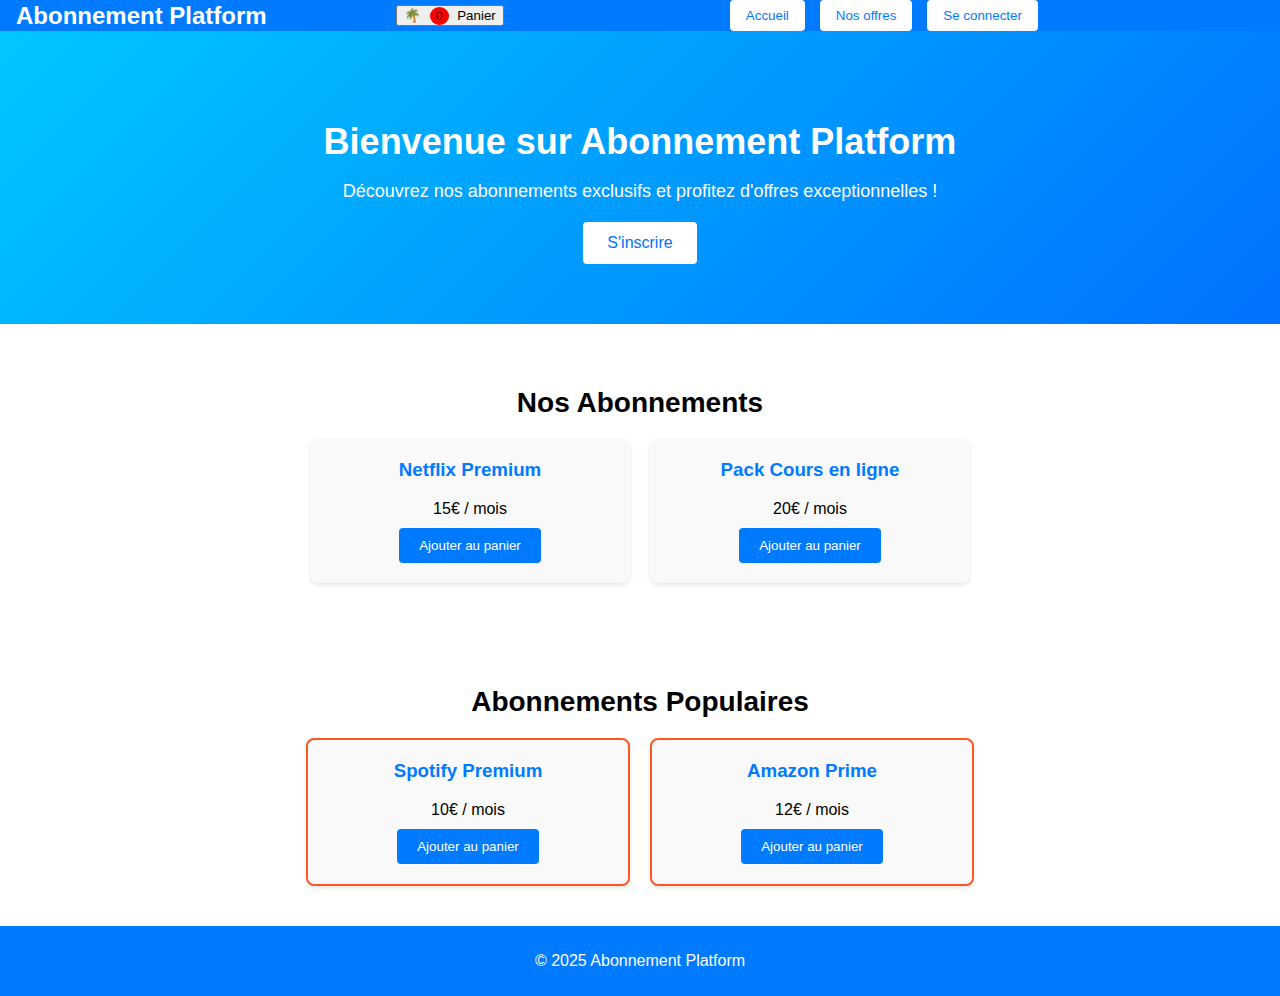
==== index.html @ 58467a4a "Add files via upload" ====
<!DOCTYPE html>
<html lang="fr">
<head>
  <meta charset="UTF-8">
  <!-- Assure que le site s'adapte aux différentes tailles d'écran -->
  <meta name="viewport" content="width=device-width, initial-scale=1.0">
  <title>Abonnement Platform</title>
  <!-- Lien vers le fichier CSS -->
  <link rel="stylesheet" href="style.css">
</head>
<body>
  <!-- ===== Navigation (Header) ===== -->
  <header>
    <!-- Barre de navigation avec logo et boutons de connexion/inscription -->
    <nav class="navbar">
      <div class="logo">
        <h1>Abonnement Platform</h1>
      </div>

      <a href="cart.html"><button onclick="openCartModal()">
        <span class="cart-icon">🌴</span>
        <span class="cart-counter" id="cart-counter">0</span>
        Panier
      </button></a>

      <div class="hamburger-menu" id="hamburger-menu">
        <span class="bar"></span>
        <span class="bar"></span>
        <span class="bar"></span>
      </div>

      <div class="nav-links">
        <a href="index.html"><button>Accueil</button></a>
        <!-- Bouton qui ouvre nos abonnements -->
        <a href="subscription.html"><button >Nos offres</button></a>
        
        <!-- Bouton qui ouvre la modale de connexion -->
        <button onclick="openLoginModal()">Se connecter</button>
        
      </div>
    </nav>
  </header>

  <!-- ===== Section Héros ===== -->
  <section class="hero">
    <h2>Bienvenue sur Abonnement Platform</h2>
    <p>Découvrez nos abonnements exclusifs et profitez d'offres exceptionnelles !</p>
    <!-- Bouton pour accéder directement au panier (par exemple) -->
    <!-- Bouton qui ouvre la modale d'inscription -->
    <button onclick="openRegisterModal()">S'inscrire</button>
  </section>

  <!-- ===== Section "Nos Abonnements" ===== -->
  <section class="subscriptions">
    <h2>Nos Abonnements</h2>
    <div class="subscription-container">
      <!-- Exemple d'abonnement -->
      <div class="subscription-item">
        <h3>Netflix Premium</h3>
        <p>15€ / mois</p>
        <!-- Bouton qui ajoute l'abonnement au panier -->
        <button onclick="addToCart('Netflix Premium', 15)">Ajouter au panier</button>
      </div>
      <div class="subscription-item">
        <h3>Pack Cours en ligne</h3>
        <p>20€ / mois</p>
        <button onclick="addToCart('Pack Cours en ligne', 20)">Ajouter au panier</button>
      </div>
      <!-- Vous pouvez ajouter d'autres abonnements ici -->
    </div>
  </section>

  <!-- ===== Section "Abonnements Populaires" ===== -->
  <section class="popular-subscriptions">
    <h2>Abonnements Populaires</h2>
    <div class="subscription-container">
      <div class="subscription-item popular">
        <h3>Spotify Premium</h3>
        <p>10€ / mois</p>
        <button onclick="addToCart('Spotify Premium', 10)">Ajouter au panier</button>
      </div>
      <div class="subscription-item popular">
        <h3>Amazon Prime</h3>
        <p>12€ / mois</p>
        <button onclick="addToCart('Amazon Prime', 12)">Ajouter au panier</button>
      </div>
      <!-- D'autres abonnements populaires peuvent être ajoutés ici -->
    </div>
  </section>

  <!-- ===== Modale de Connexion ===== -->
  <div id="loginModal" class="modal">
    <div class="modal-content">
      <!-- Bouton de fermeture de la modale -->
      <span class="close" onclick="closeLoginModal()">&times;</span>
      <h2>Se connecter</h2>
      <!-- Formulaire de connexion -->
      <form id="loginForm">
        <label for="loginEmail">Email :</label>
        <input type="email" id="loginEmail" name="loginEmail" required>
        <label for="loginPassword">Mot de passe :</label>
        <input type="password" id="loginPassword" name="loginPassword" required>
        <button type="submit">Se connecter</button>
      </form>
    </div>
  </div>

  <!-- ===== Modale d'Inscription ===== -->
  <div id="registerModal" class="modal">
    <div class="modal-content">
      <span class="close" onclick="closeRegisterModal()">&times;</span>
      <h2>S'inscrire</h2>
      <!-- Formulaire d'inscription -->
      <form id="registerForm">
        <label for="registerEmail">Email :</label>
        <input type="email" id="registerEmail" name="registerEmail" required>
        <label for="registerPassword">Mot de passe :</label>
        <input type="password" id="registerPassword" name="registerPassword" required>
        <button type="submit">S'inscrire</button>
      </form>
    </div>
  </div>

  <!-- ===== Footer ===== -->
  <footer>
    <p>© 2025 Abonnement Platform</p>
  </footer>

  <!-- Lien vers le fichier JavaScript -->
  <script src="script.js"></script>
</body>
</html>
---- style.css ----
/* ============================= */
/*       Styles Généraux        */
/* ============================= */
body {
    margin: 0;
    padding: 0;
    font-family: Arial, sans-serif;
  }
  
  /* ============================= */
  /*         Navigation           */
  /* ============================= */
  .navbar {
    display: flex;
    justify-content: space-between;
    align-items: center;
    background-color: #007BFF; /* Bleu vibrant */
    padding: 10px 20px;
    color: white;
    
  }
  
  .navbar .logo h1 {
    margin: 0;
    font-size: 24px;
  }
  
  .nav-links {
    display: flex;
    margin-left: auto;
  }
  .nav-links button {
    margin-right: 0px;
    background-color: white;
    color: #007BFF;
    border: none;
    padding: 8px 16px;
    border-radius: 4px;
    cursor: pointer;
    transition: background-color 0.3s ease;
  }
  
  .nav-links button:hover {
    background-color: #f0f0f0;
  }
  
  /* ============================= */
  /*         Section Héros        */
  /* ============================= */
  .hero {
    background: linear-gradient(135deg, #00C6FF, #0072FF); /* Dégradé dynamique */
    color: white;
    text-align: center;
    padding: 60px 20px;
  }
  
  .hero h2 {
    font-size: 36px;
    margin-bottom: 10px;
  }
  
  .hero p {
    font-size: 18px;
    margin-bottom: 20px;
  }
  
  .hero button {
    padding: 12px 24px;
    background-color: white;
    color: #0072FF;
    border: none;
    border-radius: 4px;
    cursor: pointer;
    font-size: 16px;
    transition: background-color 0.3s ease;
  }
  
  .hero button:hover {
    background-color: #f0f0f0;
  }
  
  /* ============================= */
  /*    Sections Abonnements      */
  /* ============================= */
  .subscriptions, .popular-subscriptions {
    padding: 40px 20px;
    text-align: center;
  }
  
  .subscriptions h2, .popular-subscriptions h2 {
    font-size: 28px;
    margin-bottom: 20px;
  }
  
  /* Conteneur des abonnements en disposition flexible */
  .subscription-container {
    display: flex;
    flex-wrap: wrap;
    justify-content: center;
    gap: 20px;
  }
  
  /* Style de chaque carte d'abonnement */
  .subscription-item {
    background-color: #f9f9f9;
    padding: 20px;
    width: 280px;
    border-radius: 8px;
    box-shadow: 0 2px 4px rgba(0,0,0,0.1);
    text-align: center;
  }
  
  .subscription-item h3 {
    margin-top: 0;
    color: #007BFF;
  }
  
  .subscription-item p {
    font-size: 16px;
    margin: 10px 0;
  }
  
  .subscription-item button {
    padding: 10px 20px;
    background-color: #007BFF;
    color: white;
    border: none;
    border-radius: 4px;
    cursor: pointer;
    transition: background-color 0.3s ease;
  }
  
  .subscription-item button:hover {
    background-color: #0056b3;
  }
  
  /* Accentuer les abonnements populaires */
  .subscription-item.popular {
    border: 2px solid #FF5722; /* Couleur d'accent pour les items populaires */
  }
  
  /* ============================= */
  /*         Modales              */
  /* ============================= */
  .modal {
    display: none; /* Masqué par défaut */
    position: fixed;
    z-index: 1000;
    left: 0;
    top: 0;
    width: 100%;
    height: 100%;
    overflow: auto;
    background-color: rgba(0,0,0,0.5); /* Fond semi-transparent */
  }
  
  .modal-content {
    background-color: #fff;
    margin: 10% auto; /* Centré verticalement */
    padding: 20px;
    border-radius: 8px;
    width: 90%;
    max-width: 400px;
    position: relative;
  }
  
  .modal-content h2 {
    margin-top: 0;
  }
  
  .modal-content label {
    display: block;
    margin: 10px 0 5px;
  }
  
  .modal-content input {
    width: 100%;
    padding: 8px;
    box-sizing: border-box;
  }
  
  .modal-content button {
    margin-top: 15px;
    padding: 10px;
    background-color: #007BFF;
    color: white;
    border: none;
    border-radius: 4px;
    width: 100%;
    cursor: pointer;
    transition: background-color 0.3s ease;
  }
  
  .modal-content button:hover {
    background-color: #0056b3;
  }
  
  /* Bouton de fermeture (X) */
  .close {
    position: absolute;
    top: 10px;
    right: 15px;
    color: #aaa;
    font-size: 28px;
    font-weight: bold;
    cursor: pointer;
  }
  
  .close:hover {
    color: black;
  }
  
  /* ============================= */
  /*          Footer              */
  /* ============================= */
  footer {
    background-color: #007BFF;
    color: white;
    text-align: center;
    padding: 10px 0;
  }
  
  /* ============================= */
  /*        Styles Responsive     */
  /* ============================= */
  @media (max-width: 768px) {
    .subscription-container {
      flex-direction: column;
      align-items: center;
    }
    
    .hero h2 {
      font-size: 28px;
    }
  }

  
  /* ========= Barre de Navigation Générale ========= */
.navbar {
  display: flex;
  align-items: center;
  justify-content: space-between;
  padding: 0 1rem;
  background-color: #007BFF; /* Couleur de fond vive */
  color: white;
  
}

/* Logo à gauche */
.logo {
  flex: 1;
}

/* Liens de navigation pour PC */
.nav-links {
  flex: 2;
  display: flex;
  justify-content: center;
  gap: 15px;  /* Espacement entre les éléments */
}

/* Bouton panier à droite */
.cart-container {
  flex: 1;
  display: flex;
  justify-content: flex-end;
}

/* Style du bouton panier */
.cart-container button {
  background: none;
  border: none;
  color: white;
  font-size: 16px;
  cursor: pointer;
  position: relative;
}

/* Style de l'icône et du compteur */
.cart-icon {
  margin-right: 5px;
}
.cart-counter {
  background-color: red;
  border-radius: 50%;
  padding: 2px 6px;
  font-size: 12px;
  margin-right: 5px;
}

/* ========= Menu Burger (Mobile) ========= */
/* Par défaut, le menu burger est caché sur desktop */
.hamburger-menu {
  display: none;
}

/* ========= Responsive Styles ========= */
@media (max-width: 768px) {
  /* Affichage sur mobile : logo à gauche, menu burger au centre, panier à droite */
  .navbar {
    justify-content: space-between;
  }
  
  /* Afficher le menu burger sur mobile */
  .hamburger-menu {
    display: flex;
    flex-direction: column;
    align-items: center;
    cursor: pointer;
    flex: 1;
    order: 2;
  }
  .cart-button {
    order: 1;
    flex: 1;
    text-align: center;
  }
  .hamburger-menu .bar {
    width: 25px;
    height: 3px;
    background-color: white;
    margin: 3px 0;
  }
  
  /* Masquer les liens de navigation par défaut */
  .nav-links {
    display: none;
    position: absolute;
    top: 60px; /* Ajuste selon la hauteur de la navbar */
    left: 0;
    width: 100%;
    background-color: #007BFF;
    flex-direction: column;
    align-items: center;
    gap: 10px;
    padding: 10px 0;
  }
  
  /* On conserve le logo et le panier dans leurs positions respectives */
  .logo, .cart-container {
    flex: 1;
  }
}

/* Optionnel : classe pour afficher le menu burger quand il est actif */
.nav-links.mobile-active {
  display: flex;
}
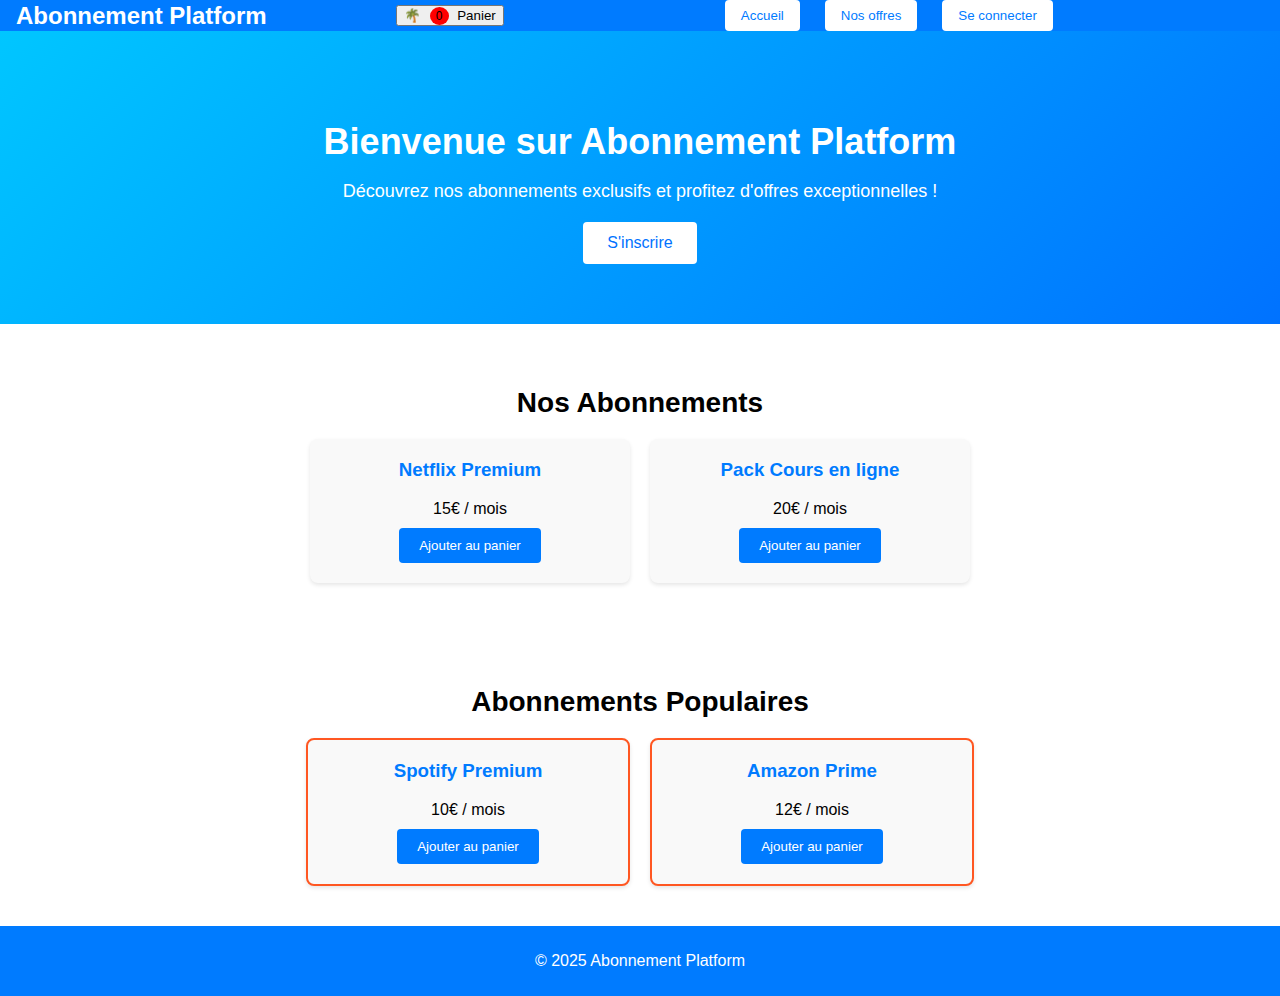
==== commit c8c96059: "Add files via upload" ====
--- a/index.html
+++ b/index.html
@@ -124,9 +124,10 @@
   <!-- ===== Footer ===== -->
   <footer>
     <p>© 2025 Abonnement Platform</p>
-  </footer>
+</footer>
 
-  <!-- Lien vers le fichier JavaScript -->
-  <script src="script.js"></script>
+<script src="script.js"></script> <!-- Lien vers le fichier JavaScript -->
+
+  
 </body>
 </html>
--- a/style.css
+++ b/style.css
@@ -30,7 +30,7 @@
     margin-left: auto;
   }
   .nav-links button {
-    margin-right: 0px;
+    margin-left: 10px;
     background-color: white;
     color: #007BFF;
     border: none;
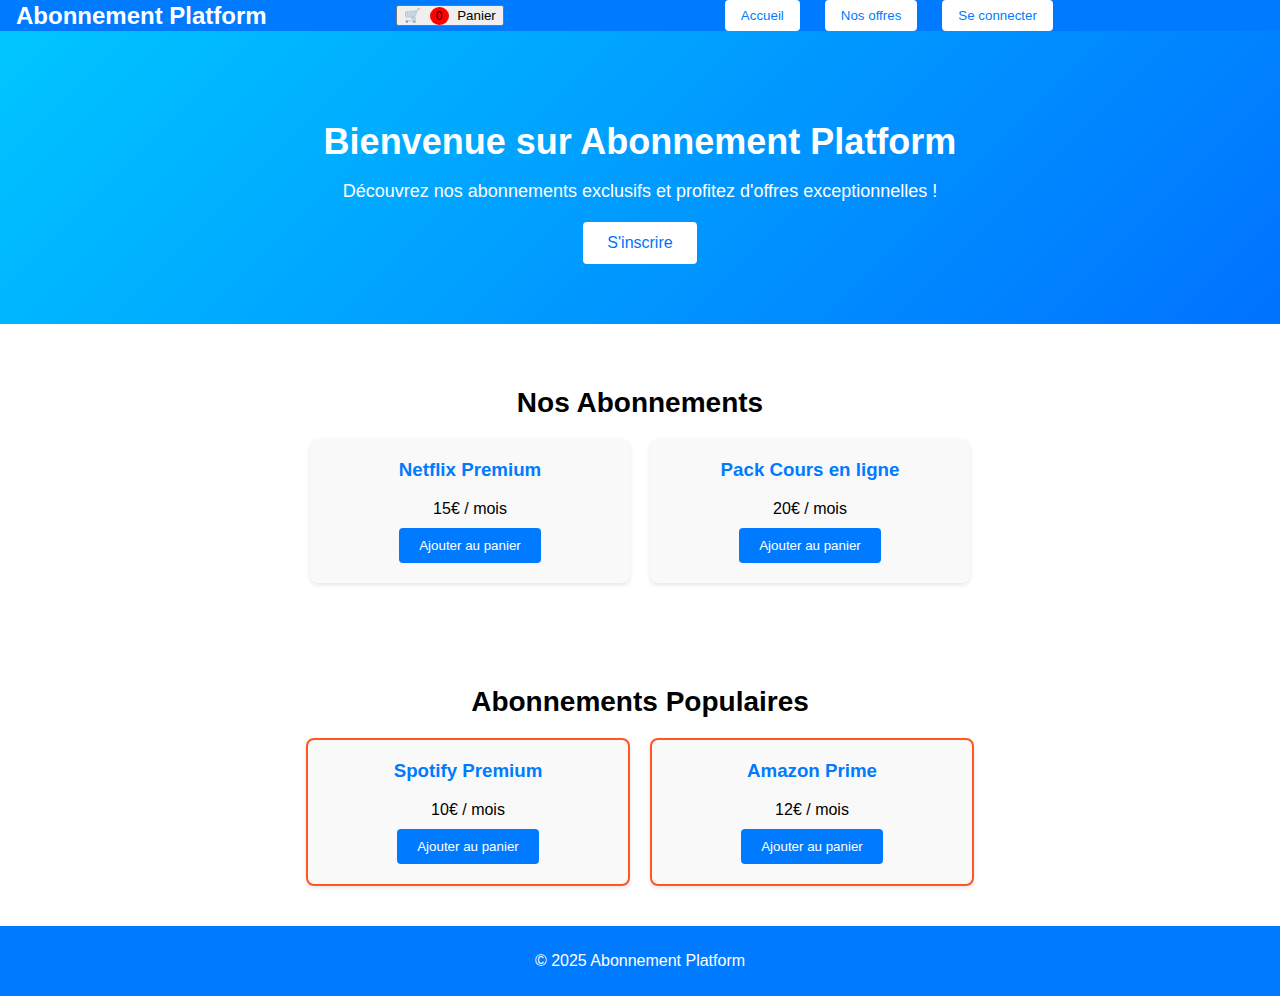
==== commit 3ac1cb85: "Add files via upload" ====
--- a/index.html
+++ b/index.html
@@ -18,7 +18,7 @@
       </div>
 
       <a href="cart.html"><button onclick="openCartModal()">
-        <span class="cart-icon">🌴</span>
+        <span class="cart-icon">🛒</span>
         <span class="cart-counter" id="cart-counter">0</span>
         Panier
       </button></a>
--- a/style.css
+++ b/style.css
@@ -346,3 +346,62 @@
 .nav-links.mobile-active {
   display: flex;
 }
+
+.cart {
+  display: flex;
+  flex-direction: column;
+  align-items: center;
+  padding: 20px;
+}
+
+.cart-actions {
+  margin-top: 20px;
+}
+.cart {
+  border: 2px solid #007BFF; /* Bordure bleue */
+  border-radius: 8px; /* Coins arrondis */
+  padding: 20px;
+  box-shadow: 0 2px 4px rgba(0, 0, 0, 0.1); /* Légère ombre portée */
+}
+
+.cart-actions button {
+  border: 2px solid #007BFF;
+  background-color: white;
+  color: #007BFF;
+  padding: 10px 20px;
+  border-radius: 4px;
+  cursor: pointer;
+  transition: background-color 0.3s ease, color 0.3s ease;
+}
+
+.cart-actions button:hover {
+  background-color: #007BFF;
+  color: white;
+}
+.offer-image {
+  width: 100%;
+  height: auto;
+  border-radius: 8px;
+  margin-bottom: 15px;
+}
+
+.cart-item {
+  display: flex;
+  align-items: center;
+  margin-bottom: 15px;
+  padding: 10px;
+  border: 1px solid #ddd;
+  border-radius: 8px;
+}
+
+.cart-item-image {
+  width: 80px;
+  height: auto;
+  border-radius: 8px;
+  margin-right: 15px;
+}
+
+.cart-item-details {
+  flex: 1;
+}
+
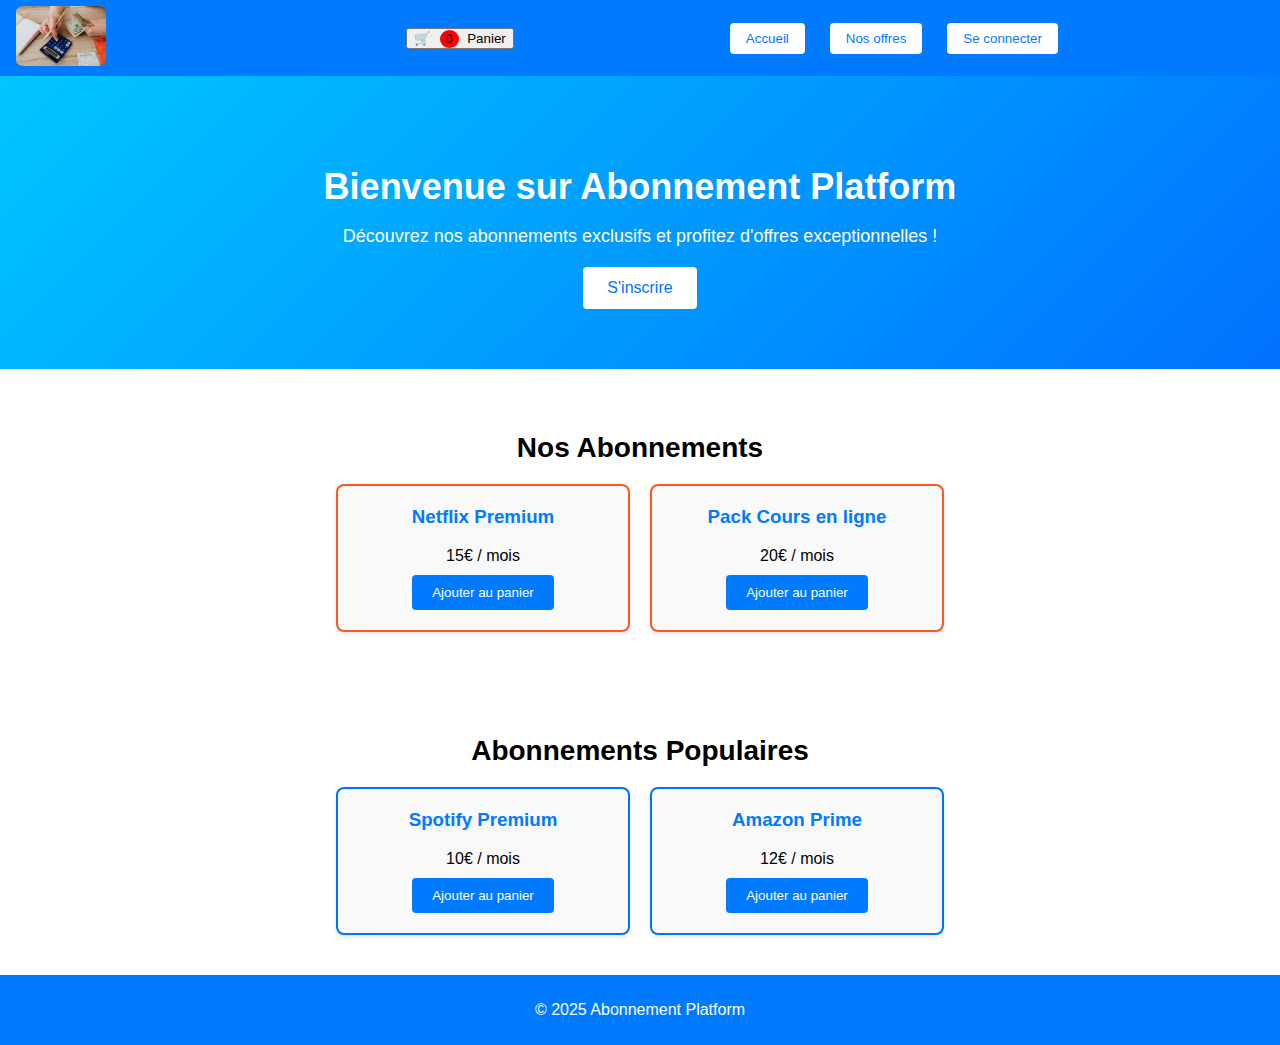
==== commit 0be55c1b: "Add files via upload" ====
--- a/index.html
+++ b/index.html
@@ -14,7 +14,7 @@
     <!-- Barre de navigation avec logo et boutons de connexion/inscription -->
     <nav class="navbar">
       <div class="logo">
-        <h1>Abonnement Platform</h1>
+        <img src="flex.jpg" alt="logo" class="logo">
       </div>
 
       <a href="cart.html"><button onclick="openCartModal()">
--- a/style.css
+++ b/style.css
@@ -1,6 +1,15 @@
 /* ============================= */
 /*       Styles Généraux        */
 /* ============================= */
+.logo{
+  width: 90px;
+  height: auto;
+  border-radius: 8px;
+  margin-right: 15px; 
+  padding-top: 3px;
+  padding-bottom: 3px;
+}
+
 body {
     margin: 0;
     padding: 0;
@@ -98,13 +107,14 @@
     flex-wrap: wrap;
     justify-content: center;
     gap: 20px;
+    padding: 0px;
   }
   
   /* Style de chaque carte d'abonnement */
   .subscription-item {
     background-color: #f9f9f9;
     padding: 20px;
-    width: 280px;
+    width: 250px;
     border-radius: 8px;
     box-shadow: 0 2px 4px rgba(0,0,0,0.1);
     text-align: center;
@@ -136,6 +146,9 @@
   
   /* Accentuer les abonnements populaires */
   .subscription-item.popular {
+    border: 2px solid #0072FF; /* Couleur d'accent pour les items populaires */
+  }
+  .subscription-item {
     border: 2px solid #FF5722; /* Couleur d'accent pour les items populaires */
   }
   
@@ -223,18 +236,7 @@
   /* ============================= */
   /*        Styles Responsive     */
   /* ============================= */
-  @media (max-width: 768px) {
-    .subscription-container {
-      flex-direction: column;
-      align-items: center;
-    }
-    
-    .hero h2 {
-      font-size: 28px;
-    }
-  }
-
-  
+
   /* ========= Barre de Navigation Générale ========= */
 .navbar {
   display: flex;
@@ -341,6 +343,20 @@
     flex: 1;
   }
 }
+@media (max-width: 768px) {
+  .subscription-container {
+    display: flex;
+    flex-wrap: wrap;
+    justify-content: center;
+    gap: 20px; /* espace entre les cartes */
+  }
+  
+  .subscription-item {
+    /* Chaque carte occupe environ 50% de la largeur de la ligne moins un peu d'espace pour le gap */
+    flex: 0 0 calc(50% - 20px);
+    box-sizing: border-box;
+  }
+}
 
 /* Optionnel : classe pour afficher le menu burger quand il est actif */
 .nav-links.mobile-active {
@@ -385,15 +401,20 @@
   margin-bottom: 15px;
 }
 
+/* Style pour la div de chaque article du panier */
 .cart-item {
+  background-color: #f8f8f8; /* Fond clair */
+  padding: 15px;
+  margin-bottom: 15px;
+  border-radius: 8px;
+  box-shadow: 0 2px 4px rgba(0,0,0,0.1);
   display: flex;
   align-items: center;
-  margin-bottom: 15px;
-  padding: 10px;
-  border: 1px solid #ddd;
-  border-radius: 8px;
-}
-
+  border: 2px solid #007BFF;
+  
+}
+
+/* Style pour l'image dans chaque article du panier */
 .cart-item-image {
   width: 80px;
   height: auto;
@@ -401,7 +422,24 @@
   margin-right: 15px;
 }
 
+/* Style pour les détails de l'article */
 .cart-item-details {
   flex: 1;
 }
 
+/* Style pour le bouton "Supprimer" */
+.cart-item-details button {
+  background-color: #e74c3c; /* Rouge */
+  color: white;
+  border: none;
+  padding: 8px 12px;
+  border-radius: 4px;
+  cursor: pointer;
+  transition: background-color 0.3s ease;
+}
+
+.cart-item-details button:hover {
+  background-color: #c0392b;
+}
+
+
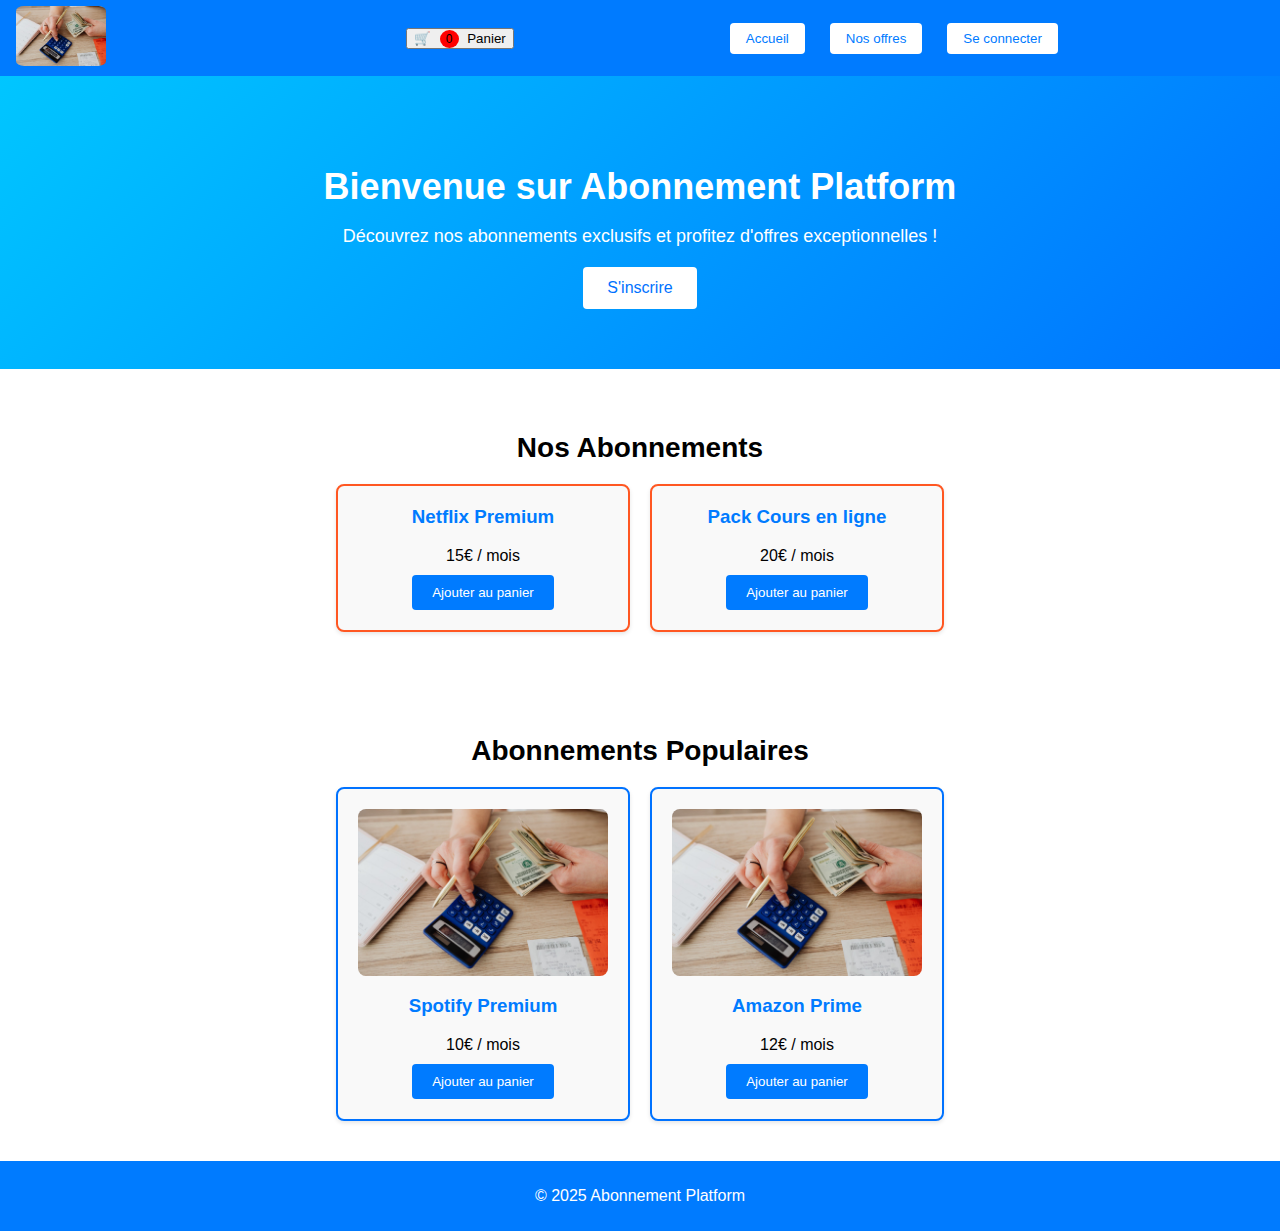
==== commit 142d068a: "Add files via upload" ====
--- a/index.html
+++ b/index.html
@@ -75,11 +75,13 @@
     <h2>Abonnements Populaires</h2>
     <div class="subscription-container">
       <div class="subscription-item popular">
+        <img src="flex.jpg" alt="Description de l'offre 1" class="offer-image">
         <h3>Spotify Premium</h3>
         <p>10€ / mois</p>
         <button onclick="addToCart('Spotify Premium', 10)">Ajouter au panier</button>
       </div>
       <div class="subscription-item popular">
+        <img src="flex.jpg" alt="Description de l'offre 1" class="offer-image">
         <h3>Amazon Prime</h3>
         <p>12€ / mois</p>
         <button onclick="addToCart('Amazon Prime', 12)">Ajouter au panier</button>
--- a/style.css
+++ b/style.css
@@ -119,6 +119,7 @@
     box-shadow: 0 2px 4px rgba(0,0,0,0.1);
     text-align: center;
   }
+
   
   .subscription-item h3 {
     margin-top: 0;
@@ -147,6 +148,12 @@
   /* Accentuer les abonnements populaires */
   .subscription-item.popular {
     border: 2px solid #0072FF; /* Couleur d'accent pour les items populaires */
+    background-color: #f9f9f9;
+    padding: 20px;
+    width: 250px;
+    border-radius: 8px;
+    box-shadow: 0 2px 4px rgba(0,0,0,0.1);
+    text-align: center; 
   }
   .subscription-item {
     border: 2px solid #FF5722; /* Couleur d'accent pour les items populaires */
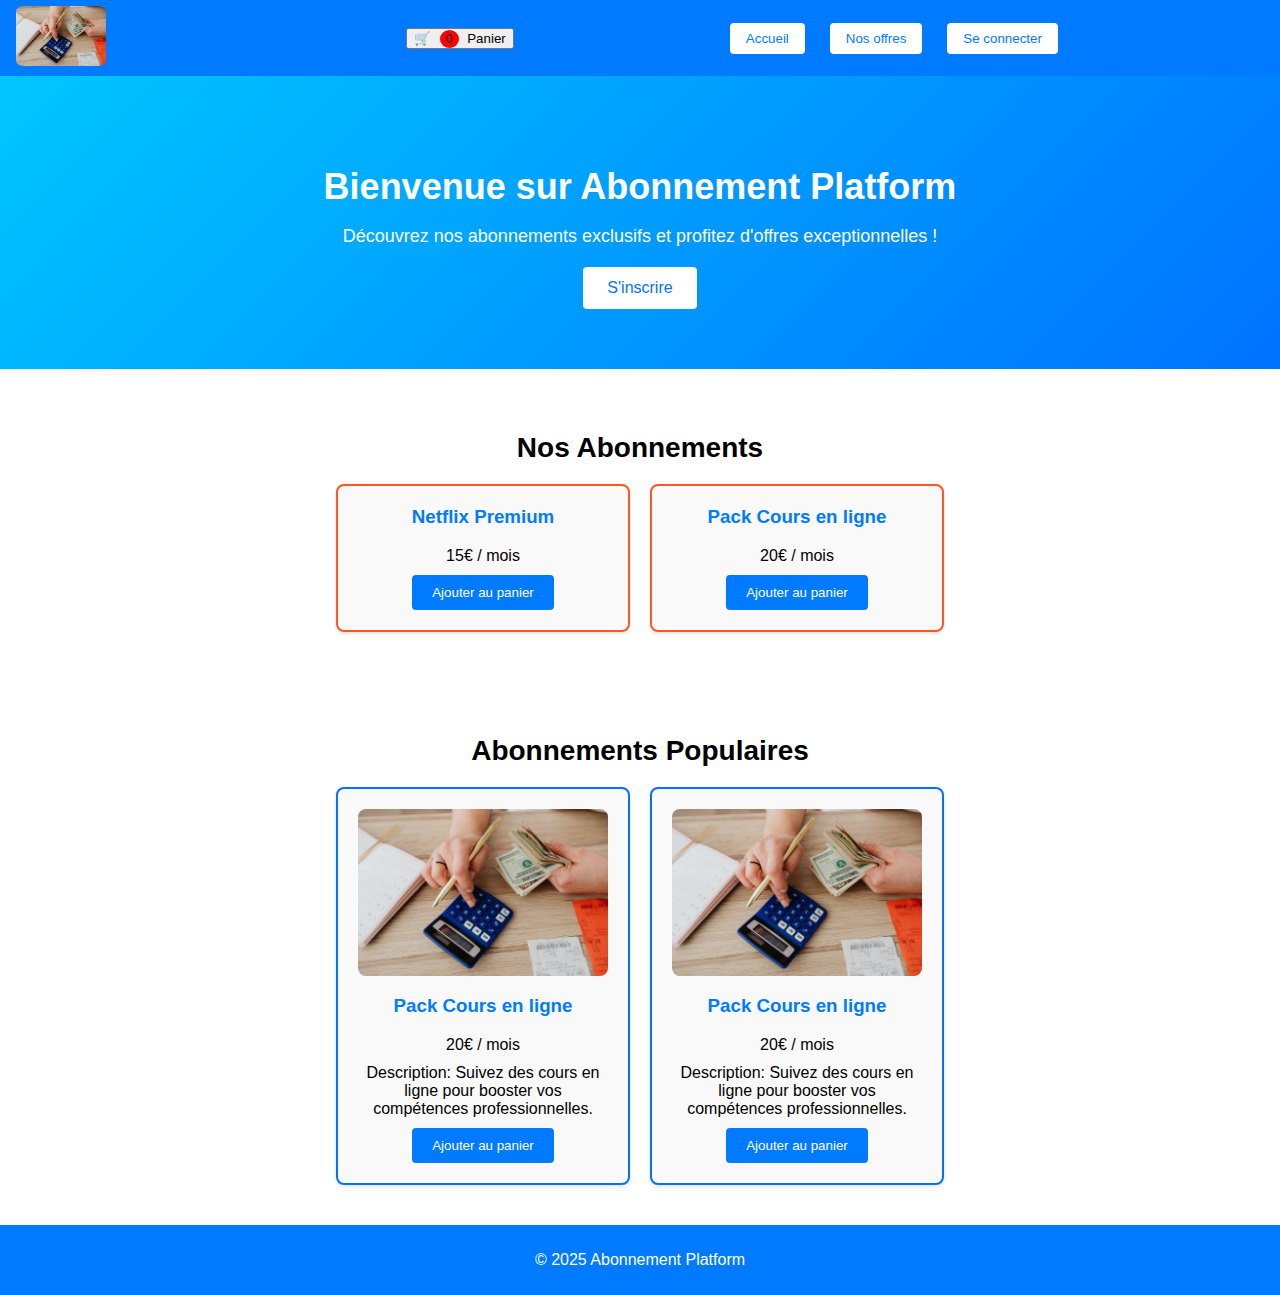
==== commit 354bf810: "Add files via upload" ====
--- a/index.html
+++ b/index.html
@@ -76,15 +76,17 @@
     <div class="subscription-container">
       <div class="subscription-item popular">
         <img src="flex.jpg" alt="Description de l'offre 1" class="offer-image">
-        <h3>Spotify Premium</h3>
-        <p>10€ / mois</p>
-        <button onclick="addToCart('Spotify Premium', 10)">Ajouter au panier</button>
+        <h3>Pack Cours en ligne</h3>
+        <p>20€ / mois</p>
+        <p>Description: Suivez des cours en ligne pour booster vos compétences professionnelles.</p>
+        <button onclick="addToCart('Pack Cours en ligne', 20, 'flex.jpg', 'Suivez des cours en ligne pour booster vos compétences professionnelles.')">Ajouter au panier</button>
       </div>
       <div class="subscription-item popular">
         <img src="flex.jpg" alt="Description de l'offre 1" class="offer-image">
-        <h3>Amazon Prime</h3>
-        <p>12€ / mois</p>
-        <button onclick="addToCart('Amazon Prime', 12)">Ajouter au panier</button>
+        <h3>Pack Cours en ligne</h3>
+        <p>20€ / mois</p>
+        <p>Description: Suivez des cours en ligne pour booster vos compétences professionnelles.</p>
+        <button onclick="addToCart('Pack Cours en ligne', 20, 'flex.jpg', 'Suivez des cours en ligne pour booster vos compétences professionnelles.')">Ajouter au panier</button>
       </div>
       <!-- D'autres abonnements populaires peuvent être ajoutés ici -->
     </div>
--- a/style.css
+++ b/style.css
@@ -130,23 +130,8 @@
     font-size: 16px;
     margin: 10px 0;
   }
-  
-  .subscription-item button {
-    padding: 10px 20px;
-    background-color: #007BFF;
-    color: white;
-    border: none;
-    border-radius: 4px;
-    cursor: pointer;
-    transition: background-color 0.3s ease;
-  }
-  
-  .subscription-item button:hover {
-    background-color: #0056b3;
-  }
-  
-  /* Accentuer les abonnements populaires */
-  .subscription-item.popular {
+   /* Accentuer les abonnements populaires */
+   .subscription-item.popular {
     border: 2px solid #0072FF; /* Couleur d'accent pour les items populaires */
     background-color: #f9f9f9;
     padding: 20px;
@@ -155,6 +140,22 @@
     box-shadow: 0 2px 4px rgba(0,0,0,0.1);
     text-align: center; 
   }
+  
+  .subscription-item button {
+    padding: 10px 20px;
+    background-color: #007BFF;
+    color: white;
+    border: none;
+    border-radius: 4px;
+    cursor: pointer;
+    transition: background-color 0.3s ease;
+  }
+  
+  .subscription-item button:hover {
+    background-color: #0056b3;
+  }
+  
+ 
   .subscription-item {
     border: 2px solid #FF5722; /* Couleur d'accent pour les items populaires */
   }
@@ -363,6 +364,7 @@
     flex: 0 0 calc(50% - 20px);
     box-sizing: border-box;
   }
+  
 }
 
 /* Optionnel : classe pour afficher le menu burger quand il est actif */
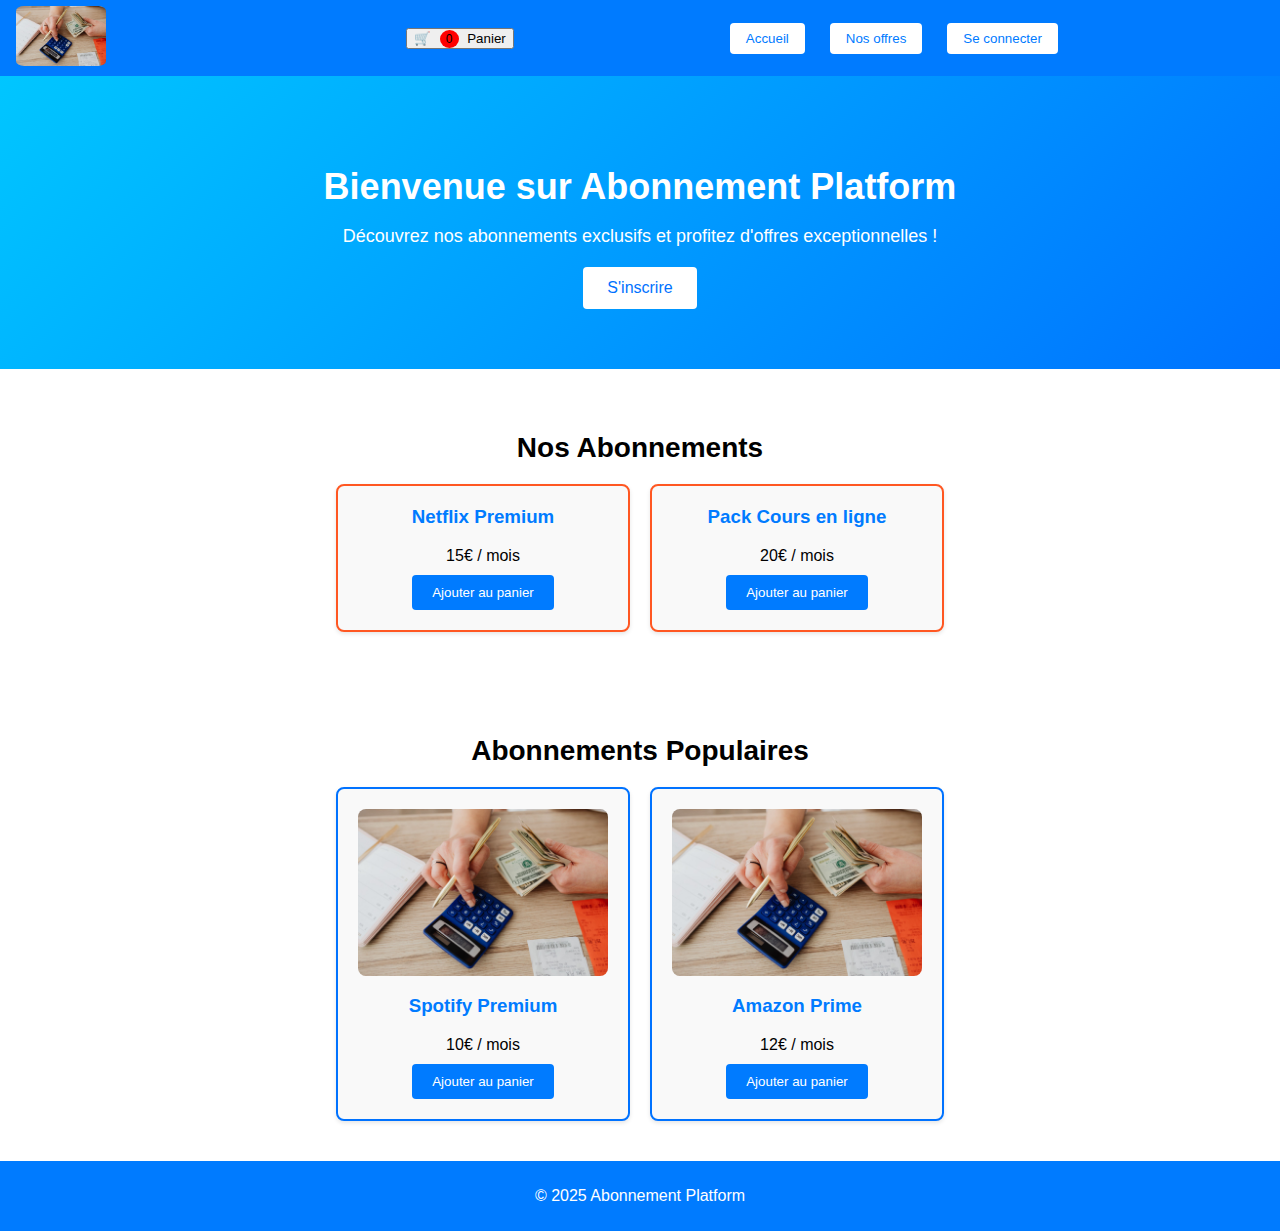
==== commit 436dc634: "Add files via upload" ====
--- a/index.html
+++ b/index.html
@@ -76,17 +76,15 @@
     <div class="subscription-container">
       <div class="subscription-item popular">
         <img src="flex.jpg" alt="Description de l'offre 1" class="offer-image">
-        <h3>Pack Cours en ligne</h3>
-        <p>20€ / mois</p>
-        <p>Description: Suivez des cours en ligne pour booster vos compétences professionnelles.</p>
-        <button onclick="addToCart('Pack Cours en ligne', 20, 'flex.jpg', 'Suivez des cours en ligne pour booster vos compétences professionnelles.')">Ajouter au panier</button>
+        <h3>Spotify Premium</h3>
+        <p>10€ / mois</p>
+        <button onclick="addToCart('Spotify Premium', 10)">Ajouter au panier</button>
       </div>
       <div class="subscription-item popular">
         <img src="flex.jpg" alt="Description de l'offre 1" class="offer-image">
-        <h3>Pack Cours en ligne</h3>
-        <p>20€ / mois</p>
-        <p>Description: Suivez des cours en ligne pour booster vos compétences professionnelles.</p>
-        <button onclick="addToCart('Pack Cours en ligne', 20, 'flex.jpg', 'Suivez des cours en ligne pour booster vos compétences professionnelles.')">Ajouter au panier</button>
+        <h3>Amazon Prime</h3>
+        <p>12€ / mois</p>
+        <button onclick="addToCart('Amazon Prime', 12)">Ajouter au panier</button>
       </div>
       <!-- D'autres abonnements populaires peuvent être ajoutés ici -->
     </div>
--- a/style.css
+++ b/style.css
@@ -118,6 +118,7 @@
     border-radius: 8px;
     box-shadow: 0 2px 4px rgba(0,0,0,0.1);
     text-align: center;
+    border: 2px solid #FF5722; /* Couleur d'accent pour les items populaires */
   }
 
   
@@ -155,11 +156,7 @@
     background-color: #0056b3;
   }
   
- 
-  .subscription-item {
-    border: 2px solid #FF5722; /* Couleur d'accent pour les items populaires */
-  }
-  
+
   /* ============================= */
   /*         Modales              */
   /* ============================= */
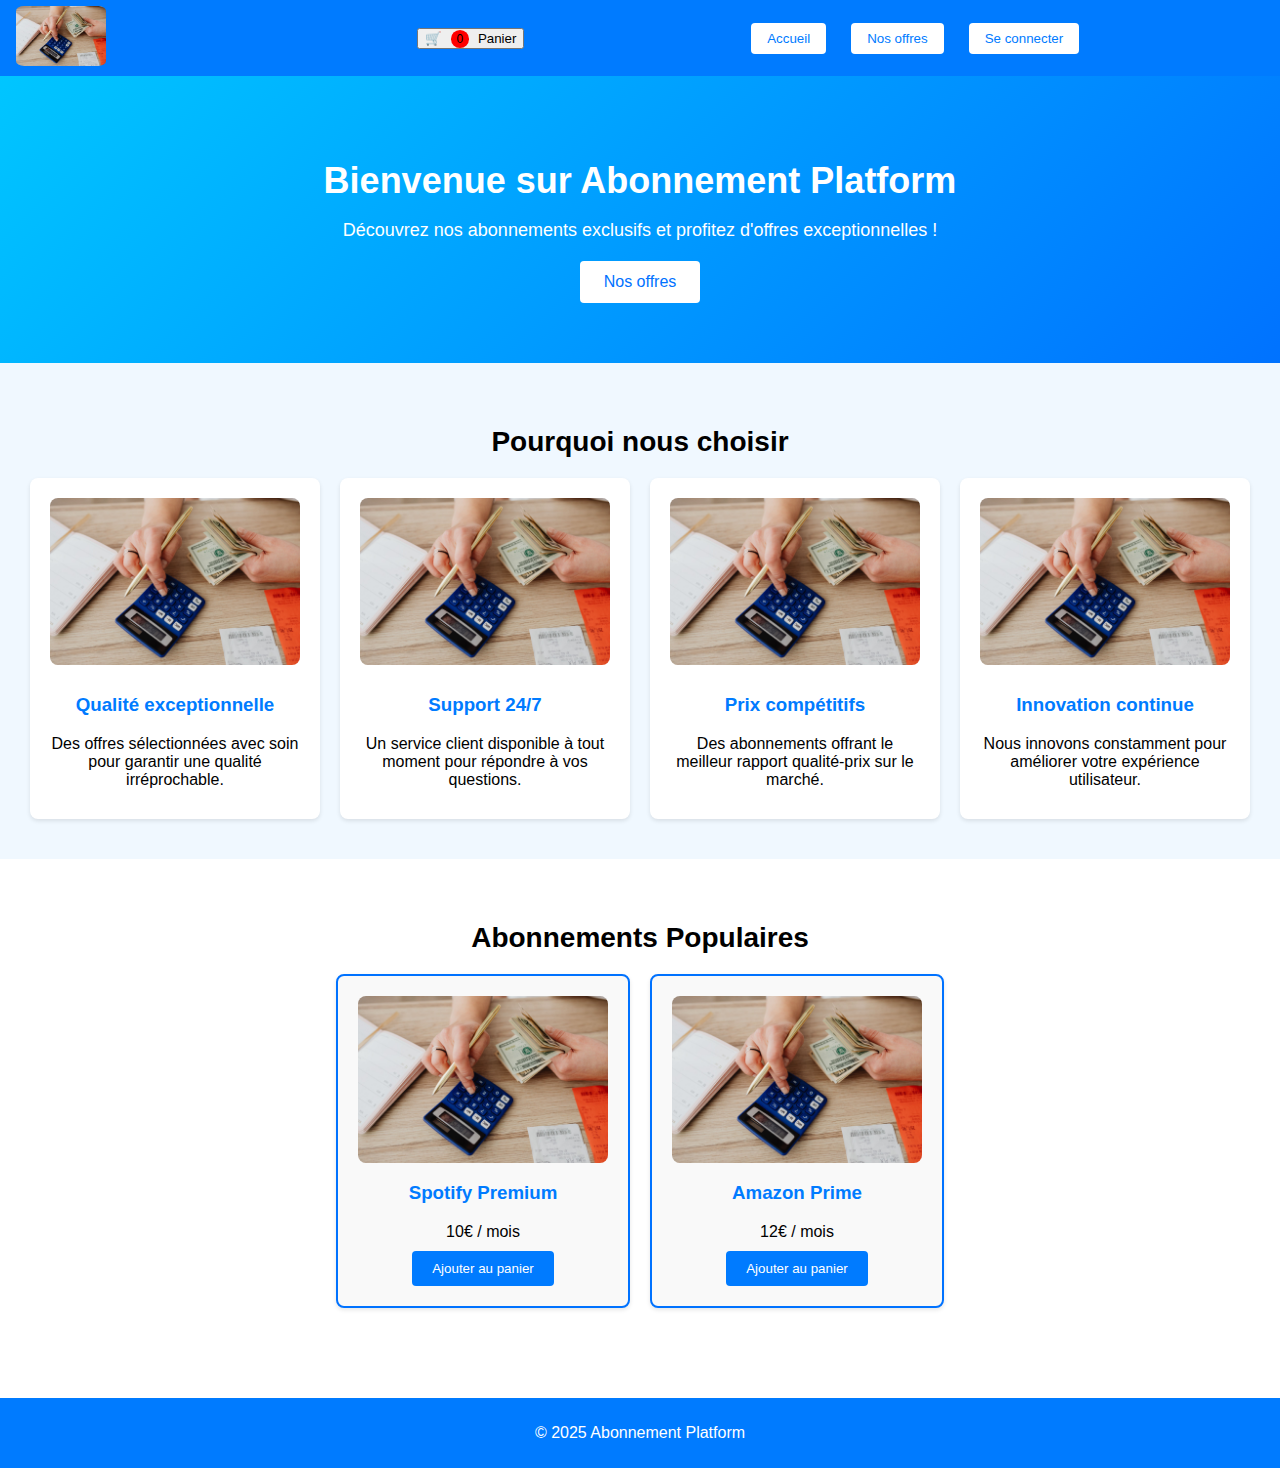
==== commit b03c9b40: "Add files via upload" ====
--- a/index.html
+++ b/index.html
@@ -14,7 +14,7 @@
     <!-- Barre de navigation avec logo et boutons de connexion/inscription -->
     <nav class="navbar">
       <div class="logo">
-        <img src="flex.jpg" alt="logo" class="logo">
+        <a href="index.html"><img src="flex.jpg" alt="logo" class="logo"></a>
       </div>
 
       <a href="cart.html"><button onclick="openCartModal()">
@@ -34,8 +34,8 @@
         <!-- Bouton qui ouvre nos abonnements -->
         <a href="subscription.html"><button >Nos offres</button></a>
         
-        <!-- Bouton qui ouvre la modale de connexion -->
-        <button onclick="openLoginModal()">Se connecter</button>
+        <!-- Bouton qui ouvre la page de connexion -->
+        <a href="login.html"><button >Se connecter</button></a>
         
       </div>
     </nav>
@@ -46,29 +46,41 @@
     <h2>Bienvenue sur Abonnement Platform</h2>
     <p>Découvrez nos abonnements exclusifs et profitez d'offres exceptionnelles !</p>
     <!-- Bouton pour accéder directement au panier (par exemple) -->
-    <!-- Bouton qui ouvre la modale d'inscription -->
-    <button onclick="openRegisterModal()">S'inscrire</button>
+    <!-- Bouton qui ouvre la page des offres -->
+    <a href="subscription.html"><button >Nos offres</button></a>
   </section>
 
-  <!-- ===== Section "Nos Abonnements" ===== -->
-  <section class="subscriptions">
-    <h2>Nos Abonnements</h2>
-    <div class="subscription-container">
-      <!-- Exemple d'abonnement -->
-      <div class="subscription-item">
-        <h3>Netflix Premium</h3>
-        <p>15€ / mois</p>
-        <!-- Bouton qui ajoute l'abonnement au panier -->
-        <button onclick="addToCart('Netflix Premium', 15)">Ajouter au panier</button>
+  <!-- ===== Section pourquoi nous choisir" ===== -->
+  <section class="why-choose-us">
+    <h2>Pourquoi nous choisir</h2>
+    <div class="why-choose-container">
+      <!-- Raison 1 : Qualité exceptionnelle -->
+      <div class="why-choose-item">
+        <img src="flex.jpg" alt="Qualité exceptionnelle" class="why-image">
+        <h3>Qualité exceptionnelle</h3>
+        <p>Des offres sélectionnées avec soin pour garantir une qualité irréprochable.</p>
       </div>
-      <div class="subscription-item">
-        <h3>Pack Cours en ligne</h3>
-        <p>20€ / mois</p>
-        <button onclick="addToCart('Pack Cours en ligne', 20)">Ajouter au panier</button>
+      <!-- Raison 2 : Support 24/7 -->
+      <div class="why-choose-item">
+        <img src="flex.jpg" alt="Support 24/7" class="why-image">
+        <h3>Support 24/7</h3>
+        <p>Un service client disponible à tout moment pour répondre à vos questions.</p>
       </div>
-      <!-- Vous pouvez ajouter d'autres abonnements ici -->
+      <!-- Raison 3 : Prix compétitifs -->
+      <div class="why-choose-item">
+        <img src="flex.jpg" alt="Prix compétitifs" class="why-image">
+        <h3>Prix compétitifs</h3>
+        <p>Des abonnements offrant le meilleur rapport qualité-prix sur le marché.</p>
+      </div>
+      <!-- Raison 4 : Innovation continue -->
+      <div class="why-choose-item">
+        <img src="flex.jpg" alt="Innovation continue" class="why-image">
+        <h3>Innovation continue</h3>
+        <p>Nous innovons constamment pour améliorer votre expérience utilisateur.</p>
+      </div>
     </div>
   </section>
+  
 
   <!-- ===== Section "Abonnements Populaires" ===== -->
   <section class="popular-subscriptions">
--- a/style.css
+++ b/style.css
@@ -14,6 +14,7 @@
     margin: 0;
     padding: 0;
     font-family: Arial, sans-serif;
+    padding-top: 70px;
   }
   
   /* ============================= */
@@ -26,6 +27,11 @@
     background-color: #007BFF; /* Bleu vibrant */
     padding: 10px 20px;
     color: white;
+    position: fixed; /* La barre reste fixe */
+    top: 0;          /* Positionnée en haut de la page */
+    left: 0;
+    width: 100%;     /* Prend toute la largeur */
+    z-index: 1000;   /* Pour qu'elle reste au-dessus du contenu */
     
   }
   
@@ -61,6 +67,7 @@
     color: white;
     text-align: center;
     padding: 60px 20px;
+    
   }
   
   .hero h2 {
@@ -108,6 +115,7 @@
     justify-content: center;
     gap: 20px;
     padding: 0px;
+    padding-bottom: 50px;
   }
   
   /* Style de chaque carte d'abonnement */
@@ -118,9 +126,8 @@
     border-radius: 8px;
     box-shadow: 0 2px 4px rgba(0,0,0,0.1);
     text-align: center;
-    border: 2px solid #FF5722; /* Couleur d'accent pour les items populaires */
-  }
-
+  }
+  
   
   .subscription-item h3 {
     margin-top: 0;
@@ -130,16 +137,6 @@
   .subscription-item p {
     font-size: 16px;
     margin: 10px 0;
-  }
-   /* Accentuer les abonnements populaires */
-   .subscription-item.popular {
-    border: 2px solid #0072FF; /* Couleur d'accent pour les items populaires */
-    background-color: #f9f9f9;
-    padding: 20px;
-    width: 250px;
-    border-radius: 8px;
-    box-shadow: 0 2px 4px rgba(0,0,0,0.1);
-    text-align: center; 
   }
   
   .subscription-item button {
@@ -156,7 +153,14 @@
     background-color: #0056b3;
   }
   
-
+  /* Accentuer les abonnements populaires */
+  .subscription-item.popular {
+    border: 2px solid #0072FF; /* Couleur d'accent pour les items populaires */
+  }
+  .subscription-item {
+    border: 2px solid #FF5722; /* Couleur d'accent pour les items populaires */
+  }
+  
   /* ============================= */
   /*         Modales              */
   /* ============================= */
@@ -361,7 +365,6 @@
     flex: 0 0 calc(50% - 20px);
     box-sizing: border-box;
   }
-  
 }
 
 /* Optionnel : classe pour afficher le menu burger quand il est actif */
@@ -447,5 +450,250 @@
 .cart-item-details button:hover {
   background-color: #c0392b;
 }
-
-
+/* Styles pour la section "Pourquoi nous choisir" */
+.why-choose-us {
+  padding: 40px 20px;
+  text-align: center;
+  background-color: #f0f8ff; /* Optionnel, pour différencier la section */
+}
+
+.why-choose-us h2 {
+  font-size: 28px;
+  margin-bottom: 20px;
+}
+
+.why-choose-container {
+  display: flex;
+  flex-wrap: wrap;
+  justify-content: center;
+  gap: 20px;
+}
+
+.why-choose-item {
+  background-color: #fff;
+  padding: 20px;
+  width: 250px;
+  border-radius: 8px;
+  box-shadow: 0 2px 4px rgba(0,0,0,0.1);
+  text-align: center;
+}
+
+.why-choose-item h3 {
+  margin-top: 10px;
+  color: #007BFF;
+}
+
+.why-choose-item p {
+  font-size: 16px;
+  margin: 10px 0;
+}
+
+.why-image {
+  width: 100%;
+  height: auto;
+  border-radius: 8px;
+  margin-bottom: 15px;
+}
+
+.login-container {
+  max-width: 400px;
+  margin: 80px auto;
+  background-color: #fff;
+  padding: 30px;
+  border-radius: 8px;
+  box-shadow: 0 2px 8px rgba(0,0,0,0.2);
+}
+.login-container h2 {
+  text-align: center;
+  margin-bottom: 20px;
+  color: #007BFF;
+}
+.login-container form {
+  display: flex;
+  flex-direction: column;
+}
+.login-container form label {
+  margin: 10px 0 5px;
+}
+.login-container form input {
+  padding: 10px;
+  border: 1px solid #ccc;
+  border-radius: 4px;
+}
+.login-container form button {
+  margin-top: 20px;
+  padding: 10px;
+  background-color: #007BFF;
+  color: #fff;
+  border: none;
+  border-radius: 4px;
+  cursor: pointer;
+  transition: background-color 0.3s;
+}
+.login-container form button:hover {
+  background-color: #0056b3;
+}
+.register-link {
+  text-align: center;
+  margin-top: 15px;
+}
+.register-link a {
+  color: #007BFF;
+  text-decoration: none;
+  font-weight: bold;
+}
+.register-link a:hover {
+  text-decoration: underline;
+}
+/* ============================= */
+/*         Modale d'Inscription  */
+/* ============================= */
+.modal {
+  display: none; /* Cachée par défaut */
+  position: fixed;
+  z-index: 1000;
+  left: 0;
+  top: 0;
+  width: 100%;
+  height: 100%;
+  overflow: auto;
+  background-color: rgba(0,0,0,0.5); /* Fond semi-transparent */
+}
+.modal-content {
+  background-color: #fff;
+  margin: 15% auto;
+  padding: 20px;
+  border-radius: 8px;
+  width: 90%;
+  max-width: 400px;
+  position: relative;
+}
+.modal-content h2 {
+  margin-top: 0;
+  text-align: center;
+  color: #007BFF;
+}
+.modal-content form {
+  display: flex;
+  flex-direction: column;
+}
+.modal-content form label {
+  margin: 10px 0 5px;
+}
+.modal-content form input {
+  padding: 10px;
+  border: 1px solid #ccc;
+  border-radius: 4px;
+}
+.modal-content form button {
+  margin-top: 20px;
+  padding: 10px;
+  background-color: #007BFF;
+  color: #fff;
+  border: none;
+  border-radius: 4px;
+  cursor: pointer;
+  transition: background-color 0.3s;
+}
+.modal-content form button:hover {
+  background-color: #0056b3;
+}
+.close {
+  position: absolute;
+  top: 10px;
+  right: 15px;
+  font-size: 28px;
+  font-weight: bold;
+  cursor: pointer;
+  color: #aaa;
+}
+.close:hover {
+  color: black;
+}
+
+
+/* Section produit */
+.product-detail {
+  display: flex;
+  flex-wrap: wrap;
+  max-width: 1200px;
+  margin: 40px auto;
+  background: #fff;
+  border-radius: 8px;
+  box-shadow: 0 2px 8px rgba(0,0,0,0.1);
+  overflow: hidden;
+}
+.product-image {
+  flex: 1 1 400px;
+  background: #e9f5ff;
+  display: flex;
+  align-items: center;
+  justify-content: center;
+  padding: 20px;
+}
+.product-image img {
+  max-width: 100%;
+  border-radius: 8px;
+}
+.product-info {
+  flex: 1 1 400px;
+  padding: 30px;
+}
+.product-info h2 {
+  color: #007BFF;
+  font-size: 28px;
+  margin-bottom: 10px;
+}
+.price {
+  font-size: 20px;
+  font-weight: bold;
+  margin-bottom: 20px;
+}
+.description h3 {
+  margin-bottom: 10px;
+  color: #007BFF;
+}
+.description p {
+  line-height: 1.6;
+  margin-bottom: 20px;
+}
+
+/* Boutons d'action */
+.action-buttons {
+  display: flex;
+  gap: 15px;
+}
+.action-buttons button {
+  flex: 1;
+  padding: 12px;
+  border: none;
+  border-radius: 4px;
+  font-size: 16px;
+  cursor: pointer;
+  transition: background-color 0.3s;
+}
+#addToCart {
+  background-color: #007BFF;
+  color: #fff;
+}
+#addToCart:hover {
+  background-color: #0056b3;
+}
+#orderNow {
+  background-color: #28a745;
+  color: #fff;
+}
+#orderNow:hover {
+  background-color: #218838;
+}
+
+/* Responsive */
+@media (max-width: 768px) {
+  .product-detail {
+    flex-direction: column;
+  }
+  .action-buttons {
+    flex-direction: column;
+  }
+}
+
